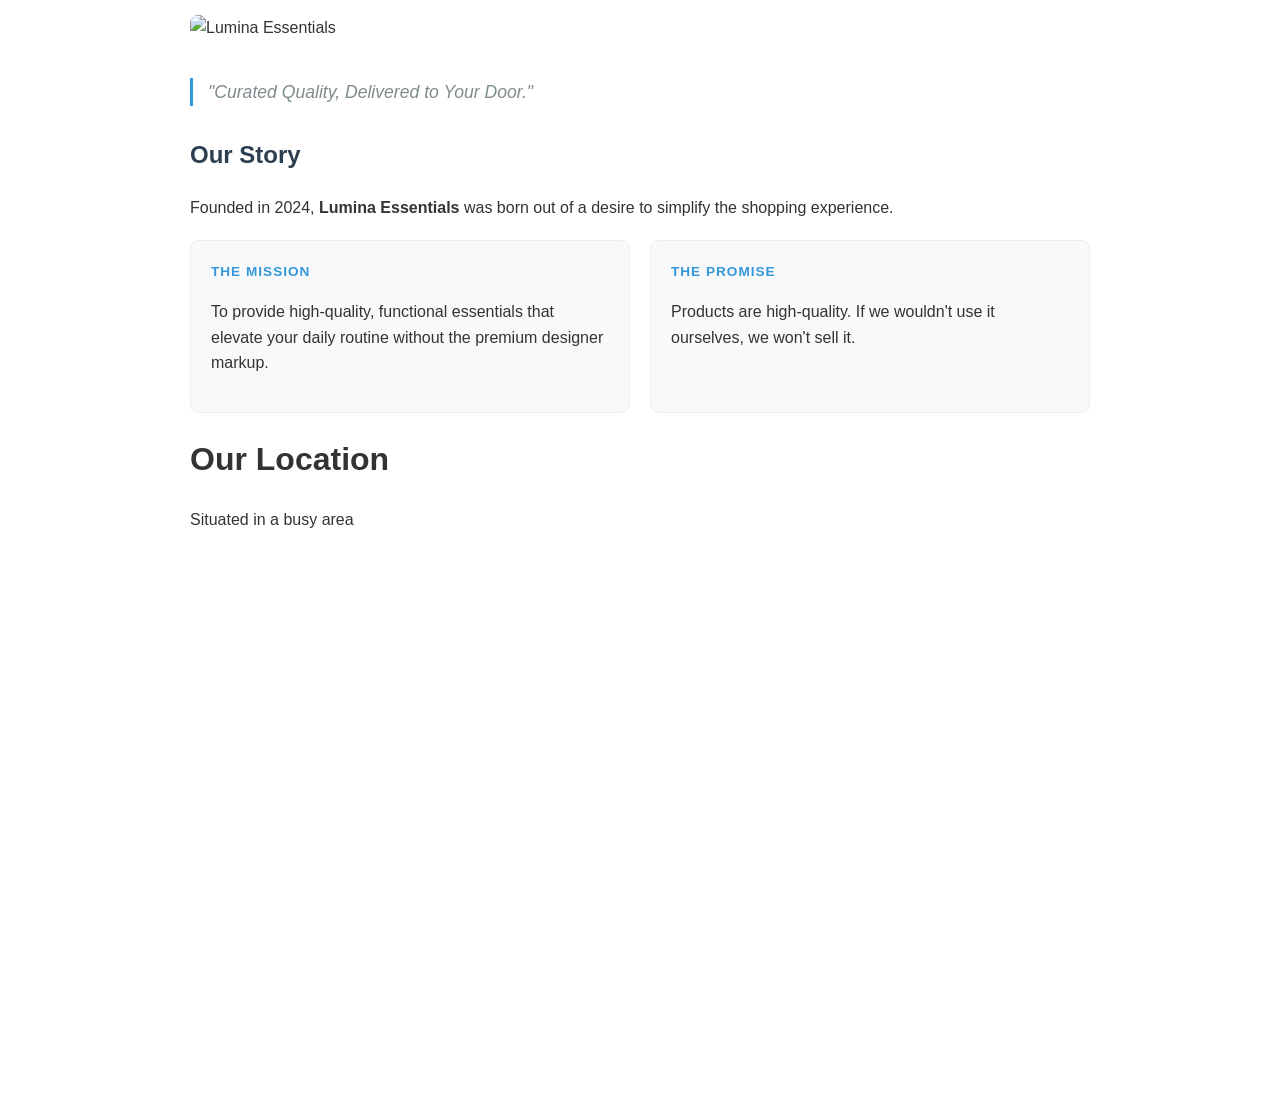
==== Page3.html @ 238f6e0e "Initial commit" ====
<!doctype html>
<html lang="en">
  <head>
    <meta charset="UTF-8" />
    <meta name="viewport" content="width=device-width, initial-scale=1.0" />
    <style>
      body {
        font-family: "Segoe UI", Tahoma, Geneva, Verdana, sans-serif;
        line-height: 1.6;
        color: #333;
        background-color: transparent;
        margin: 0;
        padding: 15px;
      }

      .about-container {
        max-width: 900px;
        margin: 0 auto;
      }

      .tagline {
        color: #7f8c8d;
        font-style: italic;
        font-size: 1.1rem;
        margin-bottom: 25px;
        border-left: 3px solid #3498db;
        padding-left: 15px;
      }

      h2 {
        color: #2c3e50;
        font-size: 1.5rem;
        margin-top: 30px;
      }

      .values-grid {
        display: grid;
        grid-template-columns: repeat(auto-fit, minmax(200px, 1fr));
        gap: 20px;
        margin-top: 20px;
      }

      .value-box {
        background: #f8f9fa;
        padding: 20px;
        border-radius: 8px;
        border: 1px solid #eee;
      }

      .value-box strong {
        display: block;
        color: #3498db;
        margin-bottom: 8px;
        text-transform: uppercase;
        font-size: 0.85rem;
        letter-spacing: 1px;
      }

      .brand-img {
        width: 100%;
        height: 300px;
        object-fit: cover;
        border-radius: 8px;
        margin-bottom: 20px;
      }
    </style>
  </head>
  <body>
    <div class="about-container">
      <img
        src="https://thingsremembered.com.ph/cdn/shop/products/IMG_8847copy.jpg?v=1714308927"
        class="brand-img"
        alt="Lumina Essentials"
      />

      <p class="tagline">"Curated Quality, Delivered to Your Door."</p>

      <h2>Our Story</h2>
      <p>
        Founded in 2024, <strong>Lumina Essentials</strong> was born out of a
        desire to simplify the shopping experience.
      </p>

      <div class="values-grid">
        <div class="value-box">
          <strong>The Mission</strong>
          <p>
            To provide high-quality, functional essentials that elevate your
            daily routine without the premium designer markup.
          </p>
        </div>
        <div class="value-box">
          <strong>The Promise</strong>
          <p>
            Products are high-quality. If we
            wouldn't use it ourselves, we won't sell it.
          </p>
        </div>
      </div>

      <h1>Our Location</h1>
      <p>Situated in a busy area</p>

      <div>
        <div
          class="mapouter"
          style="
            position: relative;
            text-align: right;
            width: 1000px;
            height: 450px;
            padding: 50px;
          "
        >
          <div
            class="gmap_canvas"
            style="
              overflow: hidden;
              background: none !important;
              width: 1000px;
              height: 450px;
            "
          >
            <iframe
              width="1000px"
              height="450px"
              style="border: 0"
              allowfullscreen=""
              loading="lazy"
              referrerpolicy="no-referrer-when-downgrade"
              src="https://www.google.com/maps/embed/v1/place?q=Statue%20of%20Liberty&key=AIzaSyBFw0Qbyq9zTFTd-tUY6dZWTgaQzuU17R8"
            ></iframe>
          </div>
          <a
            href="https://norsumediagroup.com/embed-google-map-website-free"
            target="_blank"
            rel="noopener noreferrer"
            class="gme-generated-link"
            >Embed Map on Website for Free</a
          >
          <style>
            .mapouter {
              position: relative;
              text-align: right;
            }
            .gmap_canvas {
              overflow: hidden;
              background: none !important;
            }
            .gmap_canvas iframe {
              width: 100%;
              height: 100%;
            }
            .mapouter a {
              display: block;
              font-size: 0.85em;
              text-align: center;
              padding: 5px 0;
              color: #6c757d;
              text-decoration: none;
            }
            .gme-generated-link {
              display: none !important;
            }
          </style>
        </div>
      </div>
    </div>
  </body>
</html>
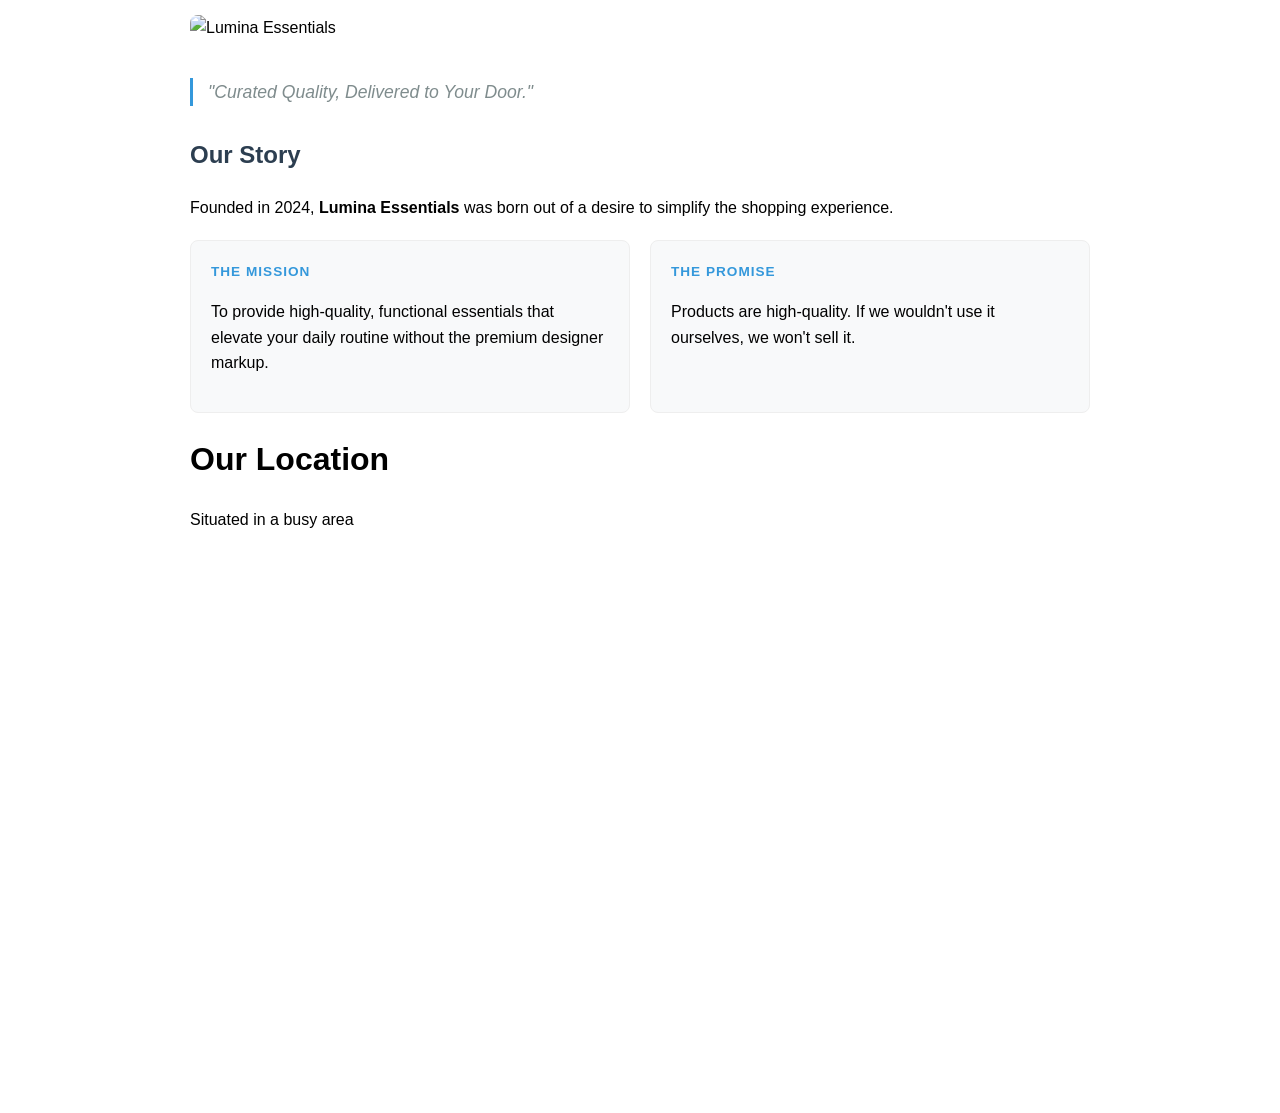
==== commit 62eb43a0: "Change color" ====
--- a/Page3.html
+++ b/Page3.html
@@ -5,9 +5,9 @@
     <meta name="viewport" content="width=device-width, initial-scale=1.0" />
     <style>
       body {
-        font-family: "Segoe UI", Tahoma, Geneva, Verdana, sans-serif;
+        font-family: "Inter", Tahoma, Geneva, Verdana, sans-serif;
         line-height: 1.6;
-        color: #333;
+        color: BLACK;
         background-color: transparent;
         margin: 0;
         padding: 15px;
